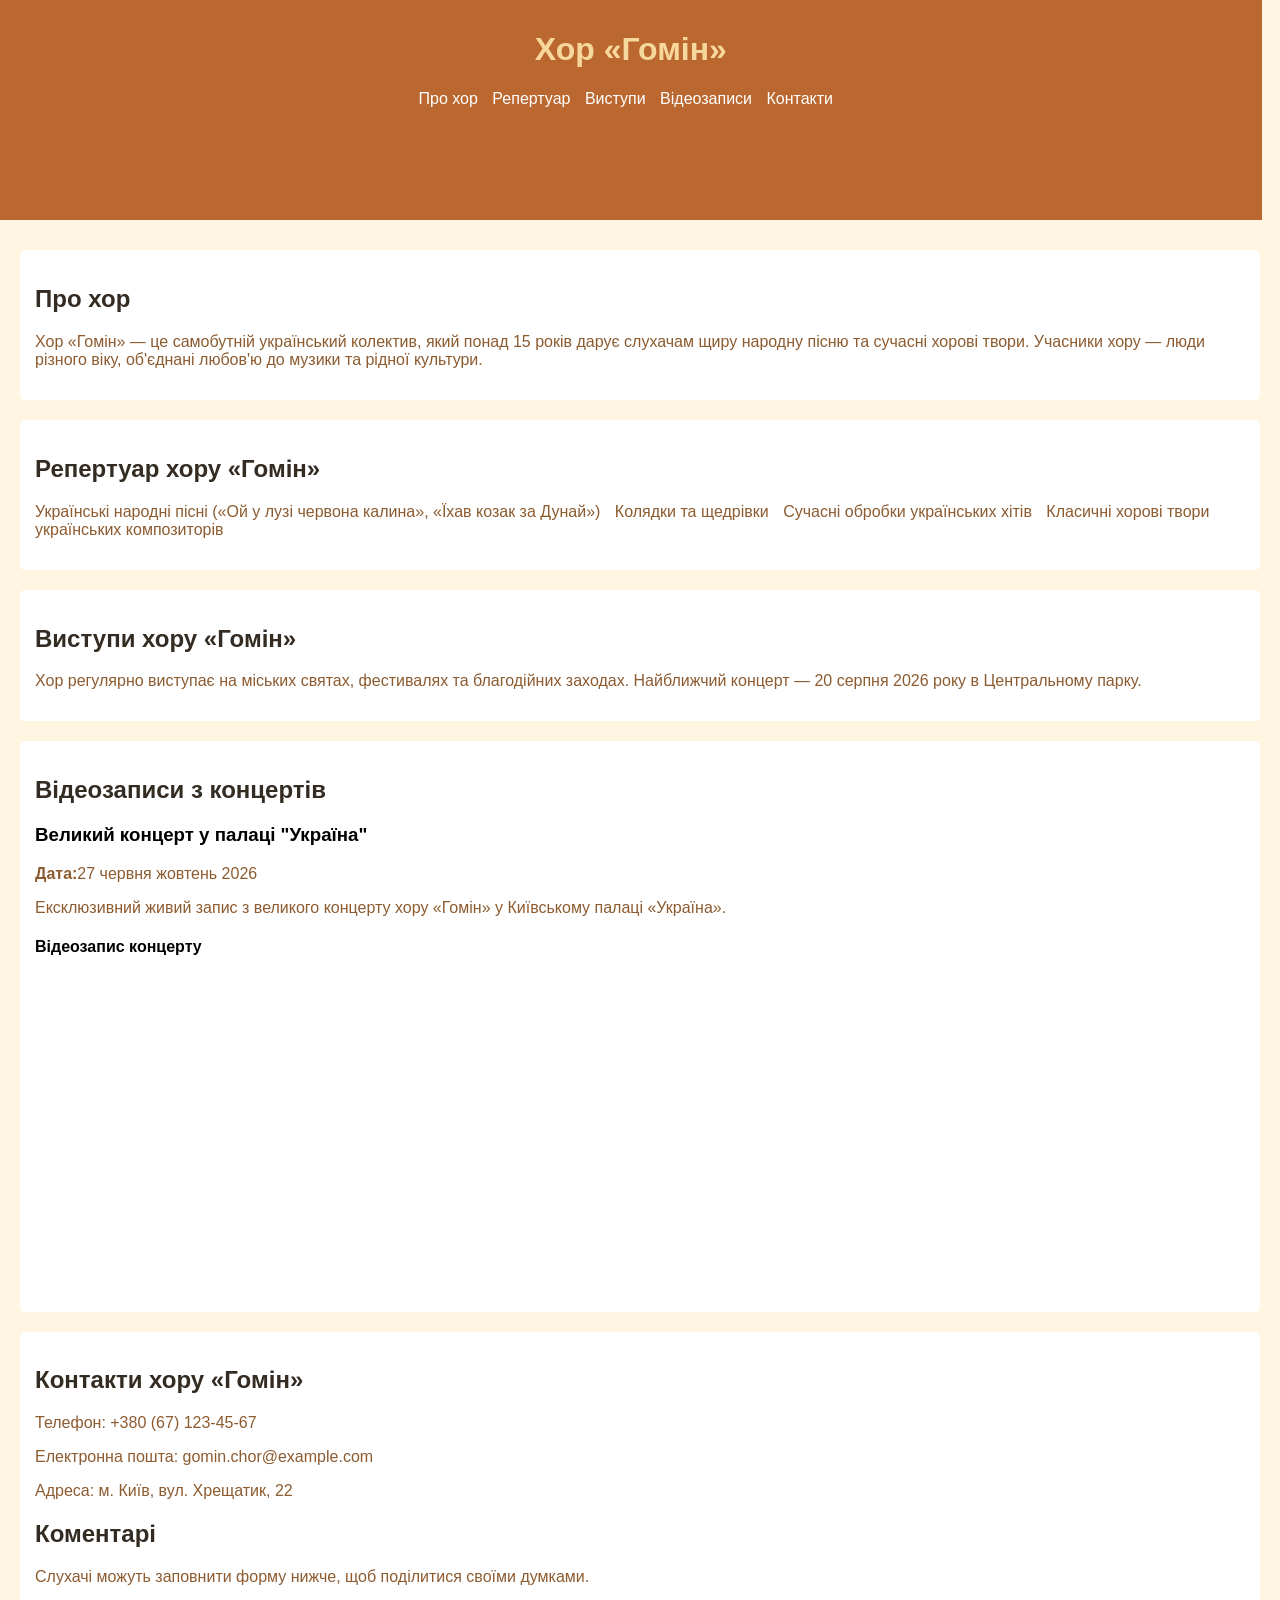
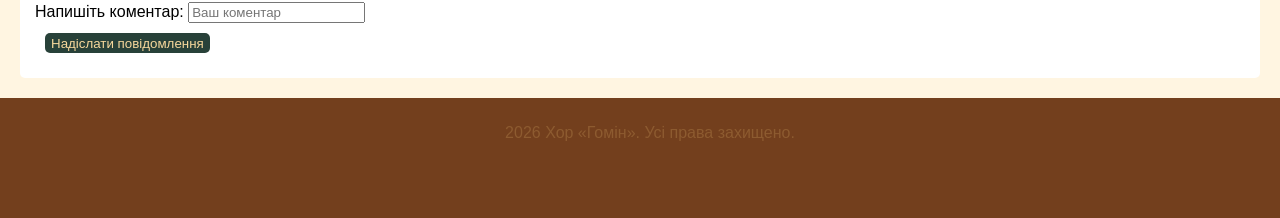
==== index.html @ abf43457 "Update index.html" ====
<!DOCTYPE html>
<html lang="uk">

<head>
    <meta charset="UTF-8">
    <meta name="viewport" content="width=device-width, initial-scale=1.0">
    <meta name="description"
        content="Хор «Гомін» — український хор із яскравим репертуаром, народними піснями та сучасними виконаннями.">
    <meta name="keywords" content="хор Гомін, український хор, народні пісні, колядки, концерт, Київ">
    <title>Хор «Гомін» — український народний хор</title>

    <link rel="stylesheet" href="css.css">
</head>

<body>
    <header>
        <h1>Хор «Гомін»</h1>
        <nav>
            <ul class="header-text">
                <li><a href="#about">Про хор</a></li>
                <li><a href="#repertoire">Репертуар</a></li>
                <li><a href="#concerts">Виступи</a></li>
                <li><a href="#videos">Відеозаписи</a></li>
                <li><a href="#contacts">Контакти</a></li>
            </ul>
        </nav>
    </header>

    <img src="https://img.tsn.ua/cached/514/tsn-0b4bc102/thumbs/1200x630/e6/7c/4715a4d18d0f8d6049e946a7b1fb7ce6.jpg" alt="">
    <main>
        <section id="about">
            <h2>Про хор</h2>
            <p>Хор «Гомін» — це самобутній український колектив, який понад 15 років дарує
                слухачам щиру народну пісню та сучасні хорові твори. Учасники хору — люди
                різного віку, об'єднані любов'ю до музики та рідної культури.
            </p>
        </section>

        <section id="repertoire">
            <h2>Репертуар хору «Гомін»</h2>
            <ul>
                <li>Українські народні пісні («Ой у лузі червона калина», «Їхав козак за Дунай»)</li>
                <li>Колядки та щедрівки</li>
                <li>Сучасні обробки українських хітів</li>
                <li>Класичні хорові твори українських композиторів</li>
            </ul>
        </section>

        <section id="concerts">
            <h2>Виступи хору «Гомін»</h2>
            <p>Хор регулярно виступає на міських святах, фестивалях та благодійних заходах. Найближчий концерт — 20
                серпня 2026 року в Центральному парку.</p>
        </section>

        <section id="videos">
            <h2>Відеозаписи з концертів</h2>

            <article>
                <h3>Великий концерт у палаці "Україна"</h3>
                <p><strong>Дата:</strong>27 червня жовтень 2026 </p>
                <p>Ексклюзивний живий запис з великого концерту хору «Гомін» у Київському палаці «Україна».</p>
                <div class="video-container">
                    <h4>Відеозапис концерту</h4>
                    <iframe width="560" height="315" src="https://www.youtube.com/embed/dipYOjBSVh4?si=ElKI0bWUUESTrNWd"
                        title="YouTube video player" frameborder="0"
                        allow="accelerometer; autoplay; clipboard-write; encrypted-media; gyroscope; picture-in-picture; web-share"
                        referrerpolicy="strict-origin-when-cross-origin" allowfullscreen></iframe>
                </div>
            </article>
        </section>

        <section id="contacts">
            <h2>Контакти хору «Гомін»</h2>
            <p>Телефон: +380 (67) 123-45-67</p>
            <p>Електронна пошта: gomin.chor@example.com</p>
            <p>Адреса: м. Київ, вул. Хрещатик, 22</p>

            <div class="container">
                <h2 class="section-title">Коментарі</h2>
                <p class="contact-subtitle">Слухачі можуть заповнити форму нижче, щоб поділитися своїми думками.</p>

                <form class="contact-form"
                    onsubmit="event.preventDefault(); alert('Повідомлення успішно відправлено.');">
                    <div class="form-group">
                        <label for="user-text">Напишіть коментар:</label>
                        <input type="text" id="user-text" name="user-text" placeholder="Ваш коментар" required>
                    </div>
                    <button type="submit" class="btn btn-primary btn-submit">Надіслати повідомлення</button>
                </form>
            </div>
        </section>
    </main>

    <footer>
        <p class="footer-text">2026 Хор «Гомін». Усі права захищено.</p>
    </footer>

    <script src="js.js"></script>
</body>

</html>
---- css.css ----
header {
    width: 97%;
    height: 200px;
    color: #f7d89c;
    background-color: #BB6830;
    text-align: center;
    padding: 10px;
}

body {
    background-color: #fff5e1;
    margin: 0%;
    padding: 0%;
    font-family: Arial, Helvetica, sans-serif;
}

ul {
    list-style: none;
    padding: 0;
}

li {
    display: inline;
    margin-right: 10px;
    color: #8D5B30;
}

a {
    text-decoration: none;
    color: #ffffff;
}

section {
    margin: 20px;
    padding: 15px;
    background-color: #fff;
    border-radius: 5px;
}

img {
    width: 200px;
    margin: 10px;
    border-radius: 8px;
    display: flex;
    justify-content: space-around;
    align-items: center;
}

footer {
    width: 100%;
    height: 100px;
    color: #c6a769;
    background-color: #733f1d;
    text-align: center;
    padding: 10px;
}

button {
    border: none;
    border-radius: 5px;
    background-color: #284139;
    color: #f7d89c;
    margin: 10px;
    width: auto;
    height: 20px;
}
h2{
    color: #342B22;
}
p{
    color: #8D5B30;
}
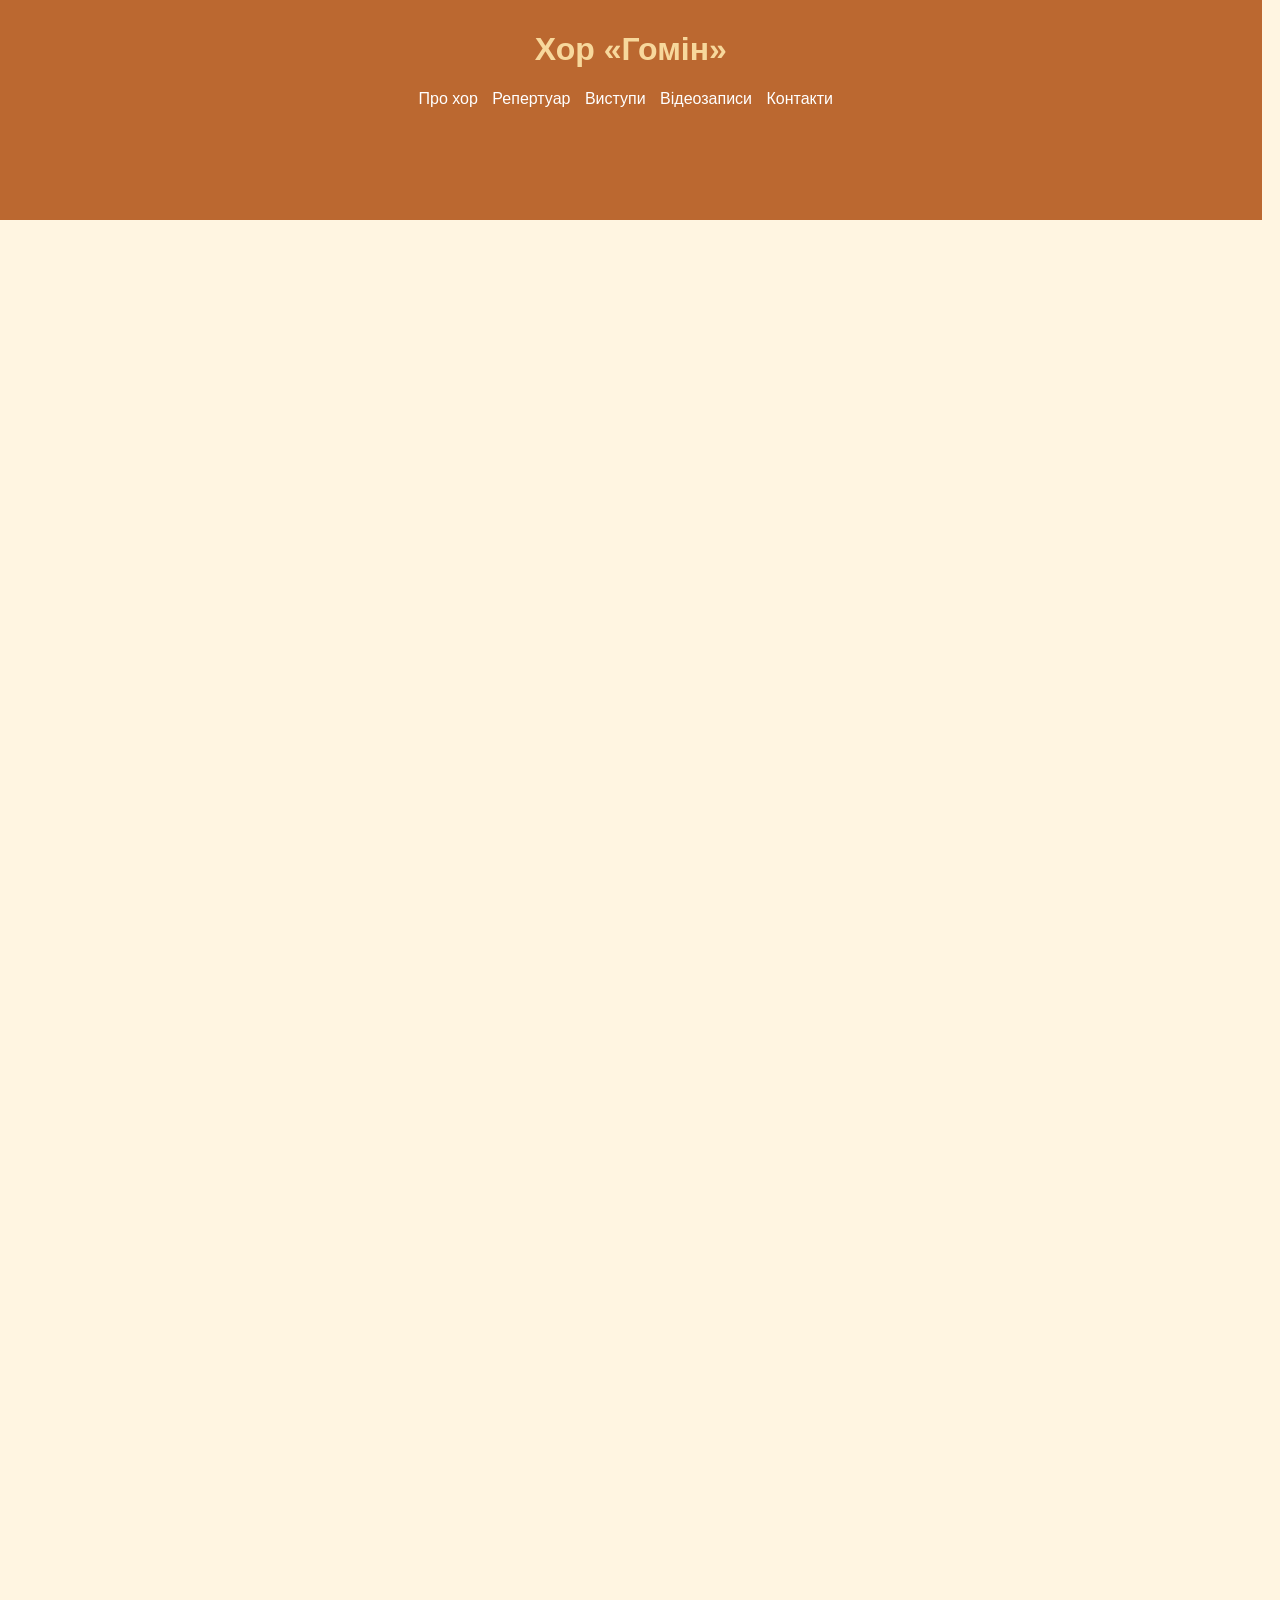
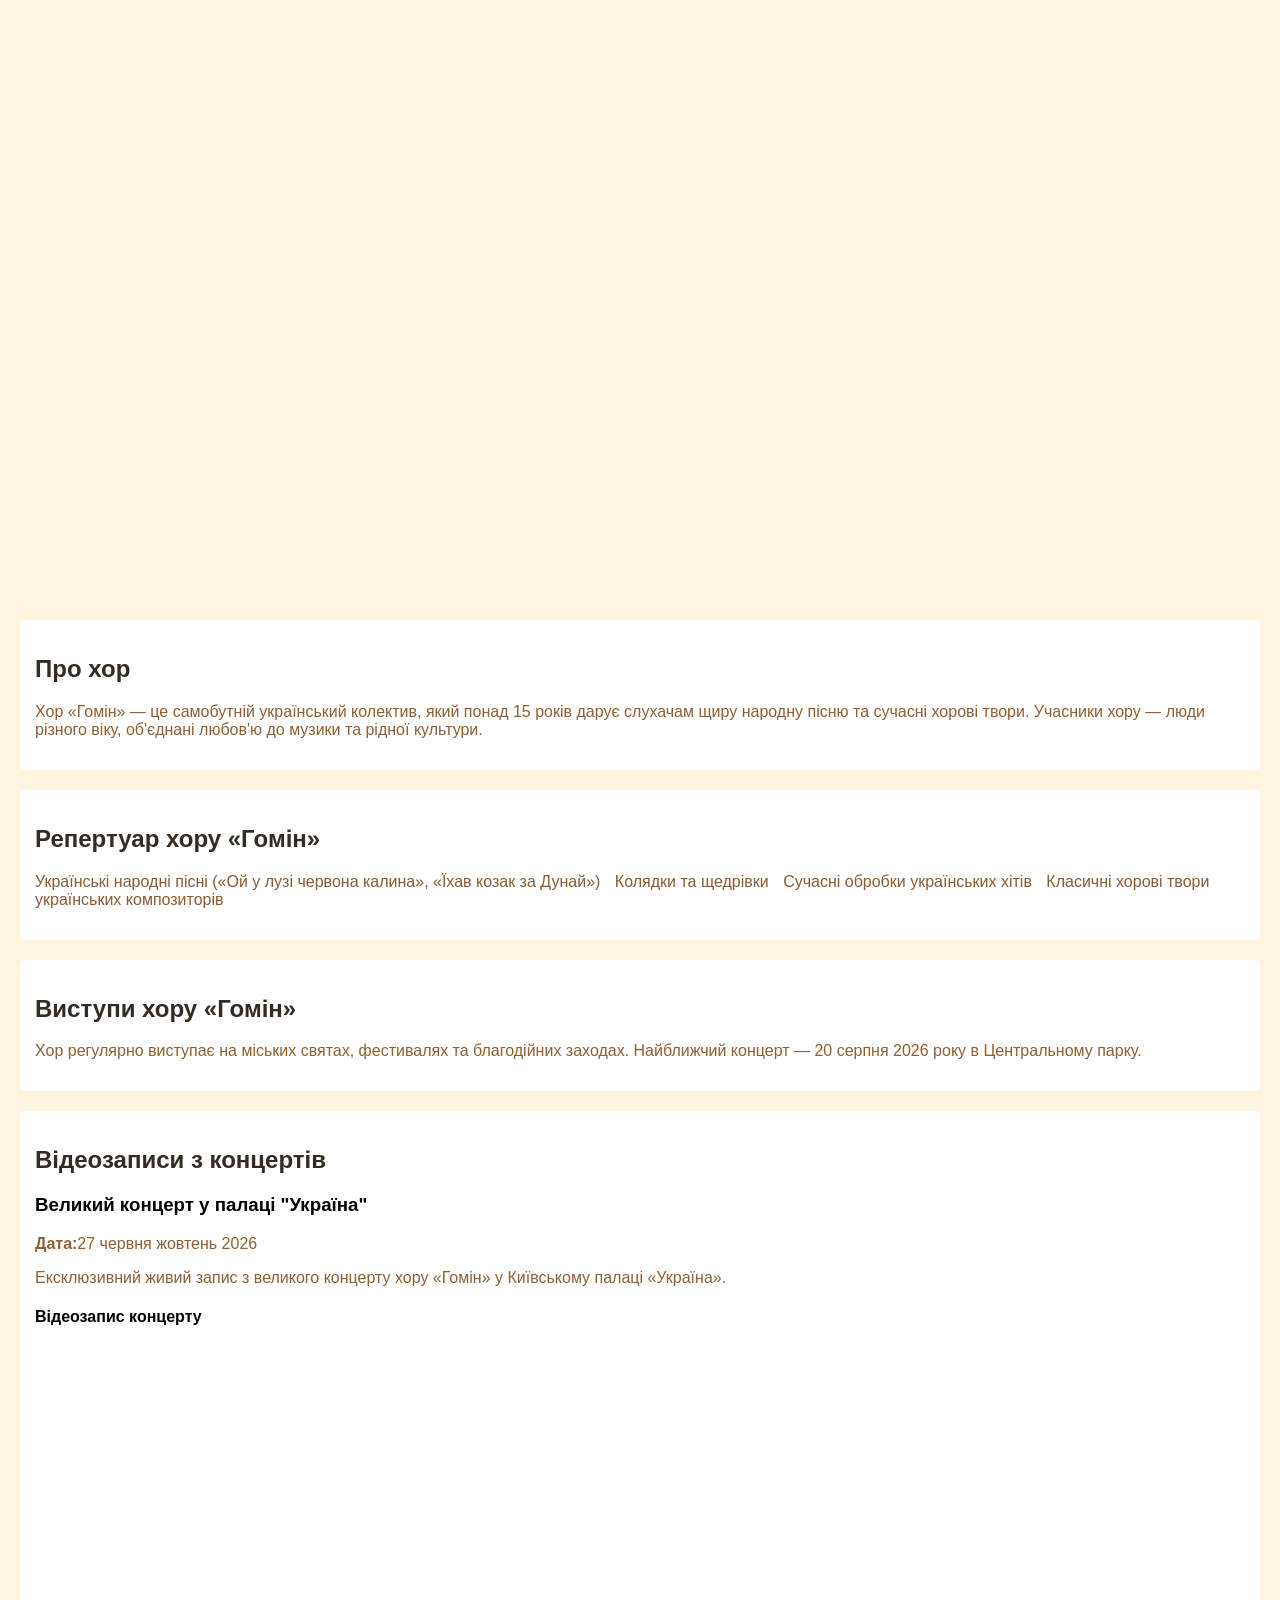
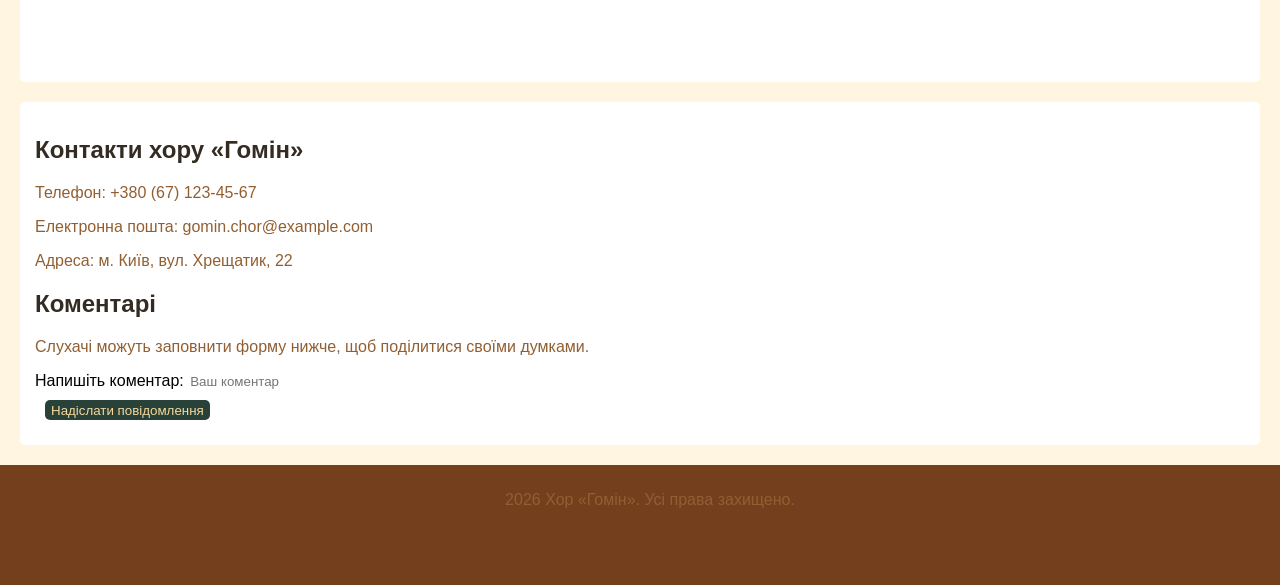
==== commit fd84b3e1: "commit" ====
--- a/index.html
+++ b/index.html
@@ -2,6 +2,16 @@
 <html lang="uk">
 
 <head>
+    <!-- Google tag (gtag.js) -->
+    <script async src="https://www.googletagmanager.com/gtag/js?id=G-XBXET9FVR9"></script>
+    <script>
+        window.dataLayer = window.dataLayer || [];
+        function gtag() { dataLayer.push(arguments); }
+        gtag('js', new Date());
+
+        gtag('config', 'G-XBXET9FVR9');
+    </script>
+
     <meta charset="UTF-8">
     <meta name="viewport" content="width=device-width, initial-scale=1.0">
     <meta name="description"
@@ -26,7 +36,8 @@
         </nav>
     </header>
 
-    <img src="https://img.tsn.ua/cached/514/tsn-0b4bc102/thumbs/1200x630/e6/7c/4715a4d18d0f8d6049e946a7b1fb7ce6.jpg" alt="">
+    <img src="https://img.tsn.ua/cached/514/tsn-0b4bc102/thumbs/1200x630/e6/7c/4715a4d18d0f8d6049e946a7b1fb7ce6.jpg"
+        alt="">
     <main>
         <section id="about">
             <h2>Про хор</h2>
--- a/css.css
+++ b/css.css
@@ -38,8 +38,8 @@
 }
 
 img {
-    width: 200px;
-    margin: 10px;
+    width: 800px;
+    margin: 1000px;
     border-radius: 8px;
     display: flex;
     justify-content: space-around;
@@ -68,5 +68,8 @@
     color: #342B22;
 }
 p{
-    color: #8D5B30;
+    color: #915f32;
+}
+input{
+    border: none;
 }
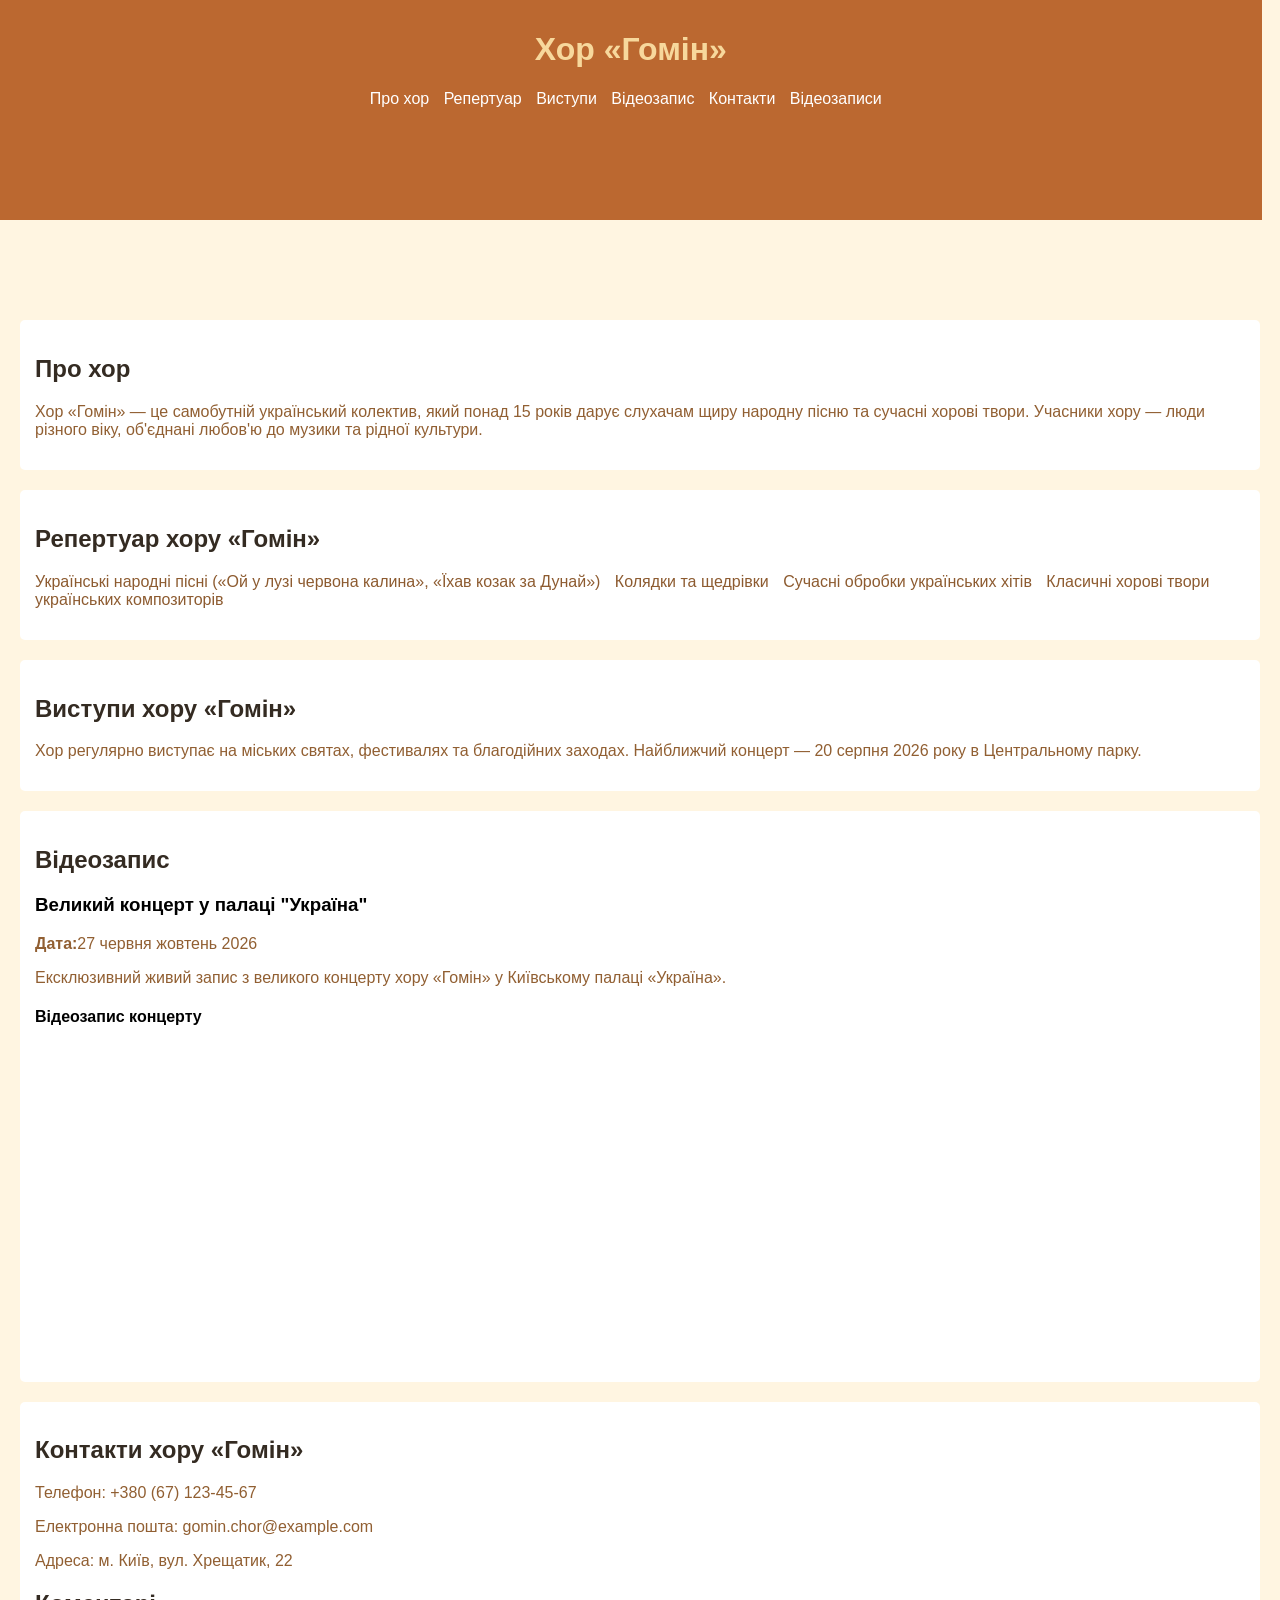
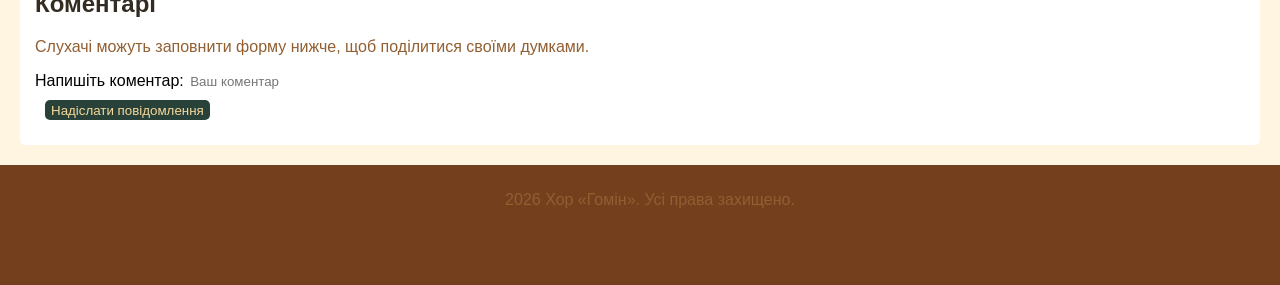
==== commit 71cec203: "commit" ====
--- a/index.html
+++ b/index.html
@@ -30,8 +30,9 @@
                 <li><a href="#about">Про хор</a></li>
                 <li><a href="#repertoire">Репертуар</a></li>
                 <li><a href="#concerts">Виступи</a></li>
-                <li><a href="#videos">Відеозаписи</a></li>
+                <li><a href="#video">Відеозапис</a></li>
                 <li><a href="#contacts">Контакти</a></li>
+                <li><a href="videos.html">Відеозаписи</a></li>
             </ul>
         </nav>
     </header>
@@ -63,8 +64,8 @@
                 серпня 2026 року в Центральному парку.</p>
         </section>
 
-        <section id="videos">
-            <h2>Відеозаписи з концертів</h2>
+        <section id="video">
+            <h2>Відеозапис</h2>
 
             <article>
                 <h3>Великий концерт у палаці "Україна"</h3>
--- a/css.css
+++ b/css.css
@@ -39,7 +39,7 @@
 
 img {
     width: 800px;
-    margin: 1000px;
+    margin: 50px;
     border-radius: 8px;
     display: flex;
     justify-content: space-around;
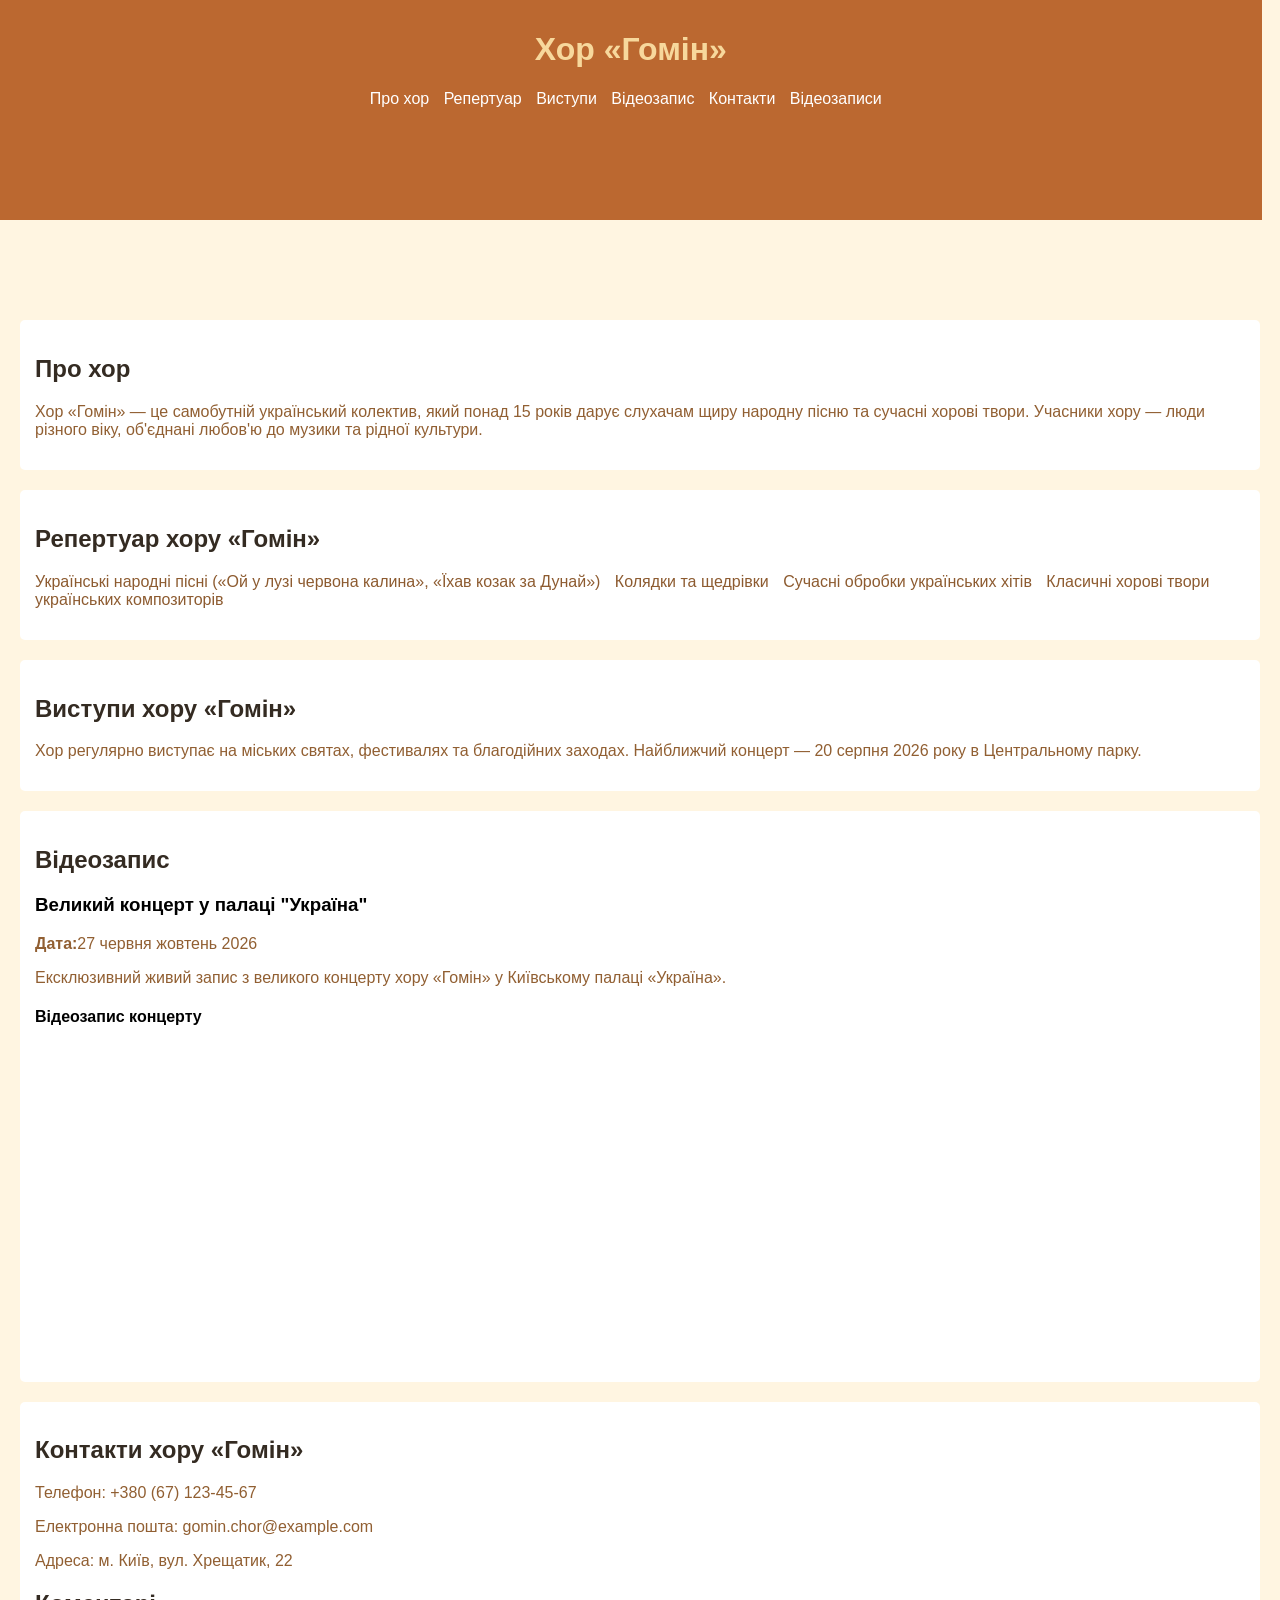
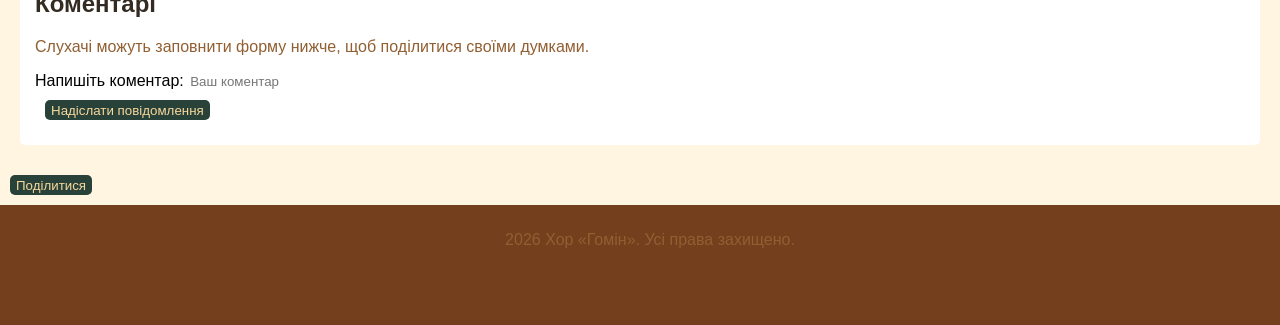
==== commit d331f67f: "c" ====
--- a/index.html
+++ b/index.html
@@ -102,7 +102,7 @@
             </div>
         </section>
     </main>
-
+  <button aria-label="поділитися цією сторінкою">Поділитися</button>
     <footer>
         <p class="footer-text">2026 Хор «Гомін». Усі права захищено.</p>
     </footer>
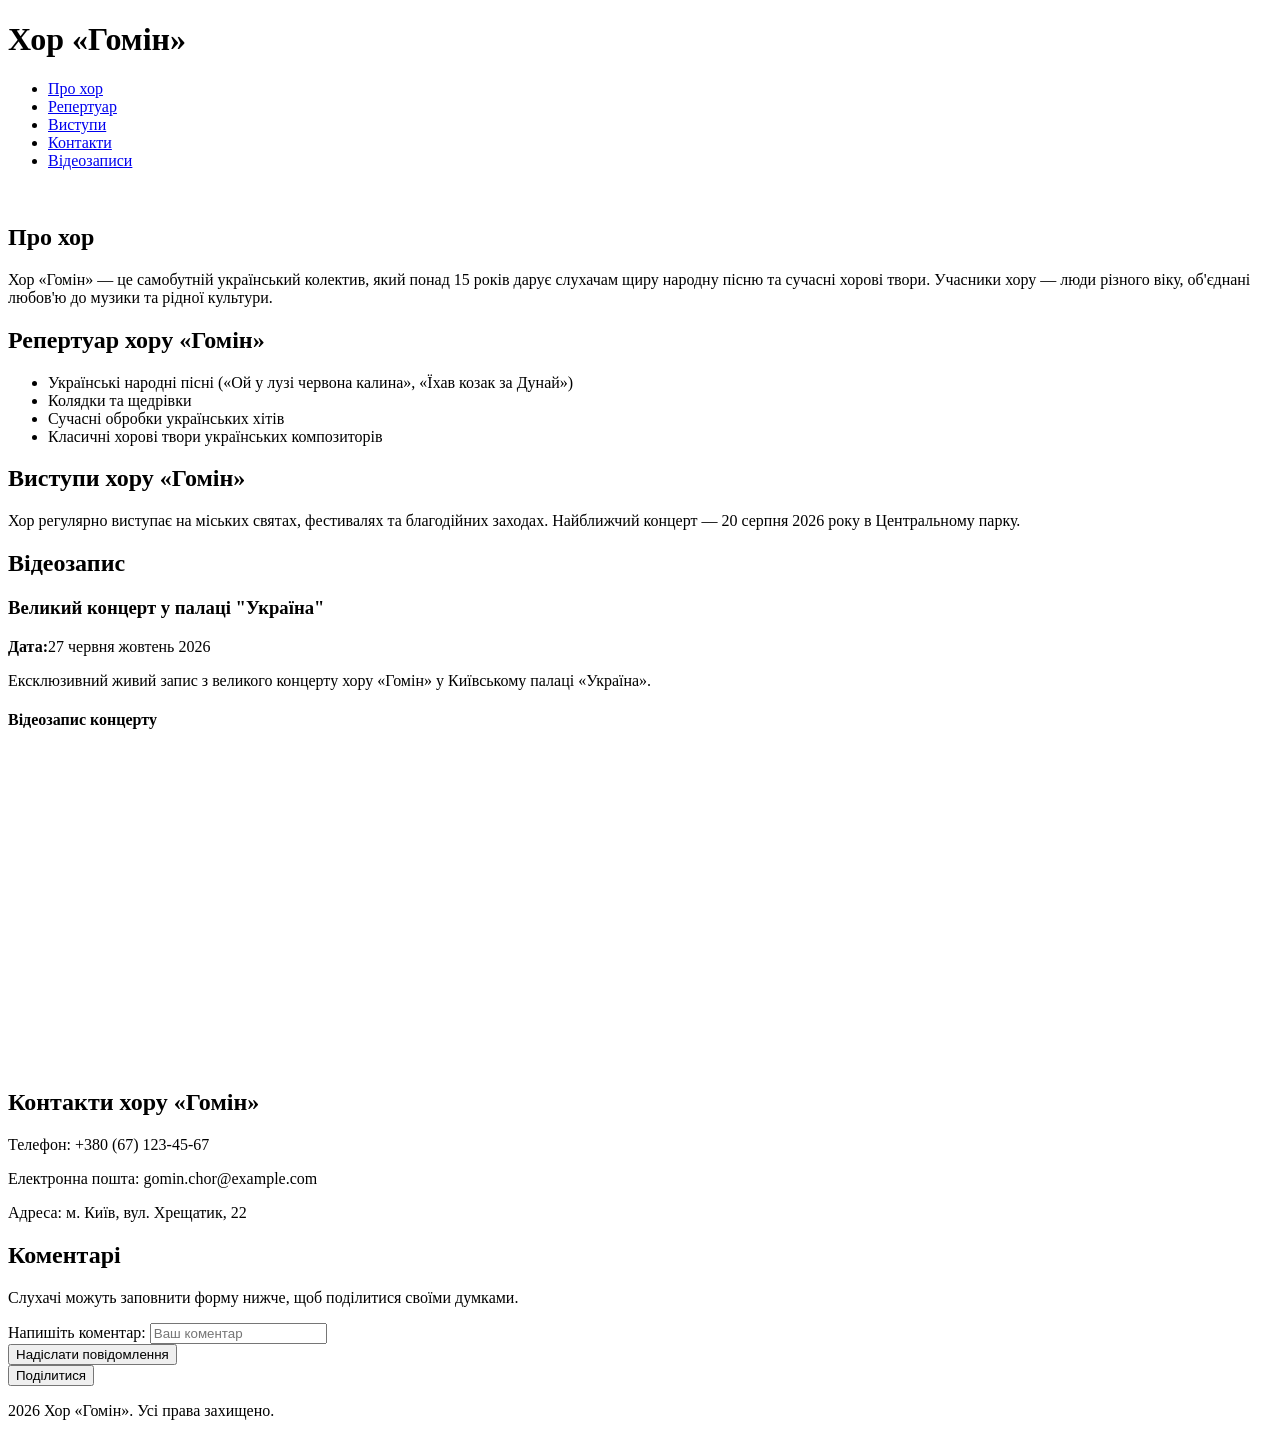
==== commit 5923a3ee: "c" ====
--- a/index.html
+++ b/index.html
@@ -19,7 +19,7 @@
     <meta name="keywords" content="хор Гомін, український хор, народні пісні, колядки, концерт, Київ">
     <title>Хор «Гомін» — український народний хор</title>
 
-    <link rel="stylesheet" href="css.css">
+    <link rel="stylesheet" href="css.css/scr.css">
 </head>
 
 <body>
@@ -27,12 +27,31 @@
         <h1>Хор «Гомін»</h1>
         <nav>
             <ul class="header-text">
-                <li><a href="#about">Про хор</a></li>
-                <li><a href="#repertoire">Репертуар</a></li>
-                <li><a href="#concerts">Виступи</a></li>
-                <li><a href="#video">Відеозапис</a></li>
-                <li><a href="#contacts">Контакти</a></li>
-                <li><a href="videos.html">Відеозаписи</a></li>
+                <li><a onclick="gtag('event', 'click', {'event_category': 'Link',
+
+'event_label': 'Page Link'});" href="#about">Про хор</a></li>
+
+
+                <li><a onclick="gtag('event', 'click', {'event_category': 'Link',
+
+'event_label': 'Page Link'});" href="#repertoire">Репертуар</a></li>
+
+
+                <li><a  onclick="gtag('event', 'click', {'event_category': 'Link',
+
+'event_label': 'Page Link'});"href="#concerts">Виступи</a></li>
+
+
+                <li><a onclick="gtag('event', 'click', {'event_category': 'Link',
+
+'event_label': 'Page Link'});"href="#contacts">Контакти</a></li>
+
+
+                <li><a onclick="gtag('event', 'click', {'event_category': 'Link',
+
+'event_label': 'Page Link'});" href="videos.html">Відеозаписи</a></li>
+
+
             </ul>
         </nav>
     </header>
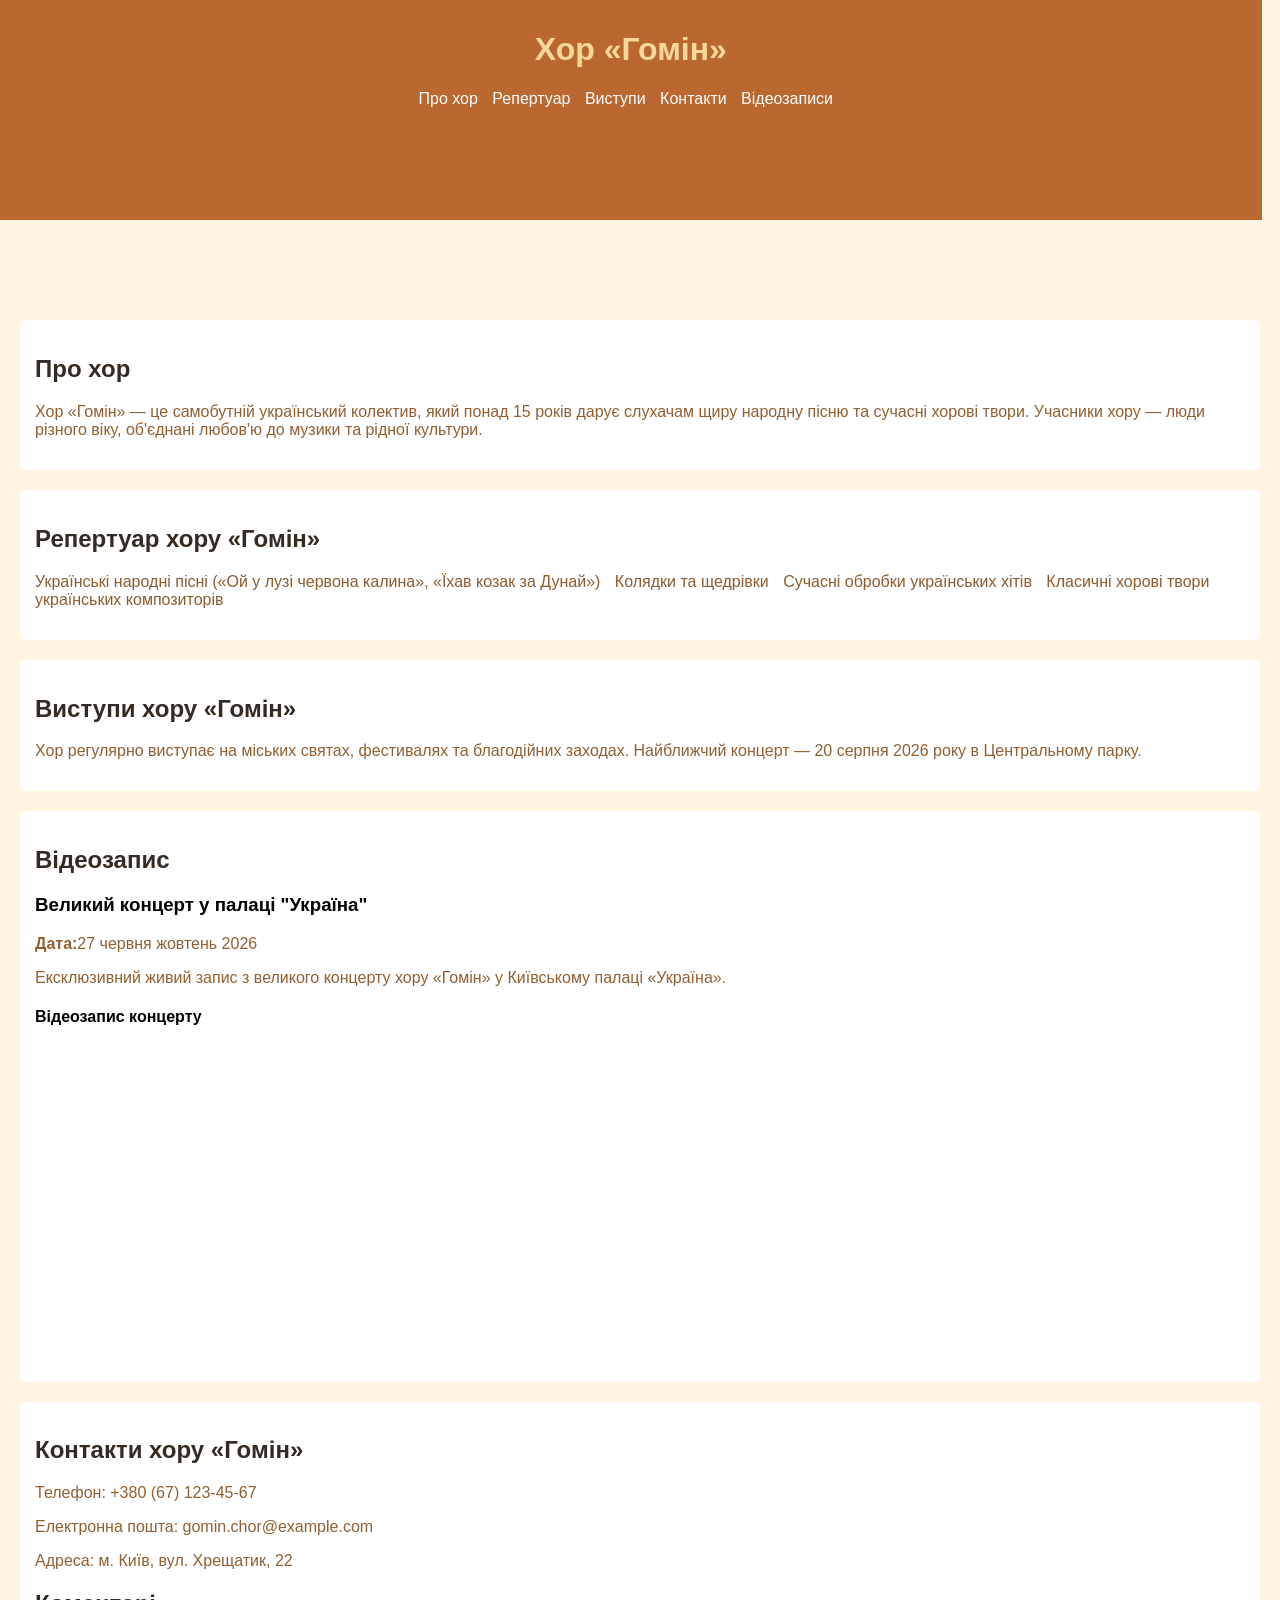
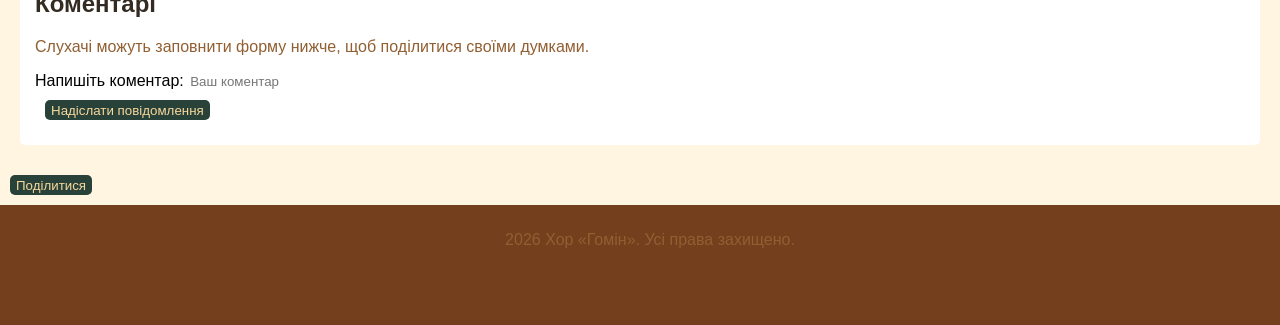
==== commit 45e3d8f1: "c" ====
--- a/index.html
+++ b/index.html
@@ -19,7 +19,7 @@
     <meta name="keywords" content="хор Гомін, український хор, народні пісні, колядки, концерт, Київ">
     <title>Хор «Гомін» — український народний хор</title>
 
-    <link rel="stylesheet" href="css.css/scr.css">
+    <link rel="stylesheet" href="css.css">
 </head>
 
 <body>
--- a/css.css
+++ b/css.css
@@ -0,0 +1,79 @@
+.main {
+    color: #b96b34;
+}
+
+header {
+    width: 97%;
+    height: 200px;
+    color: #f7d89c;
+    background-color: #BB6830;
+    text-align: center;
+    padding: 10px;
+}
+
+body {
+    background-color: #fff5e1;
+    margin: 0%;
+    padding: 0%;
+    font-family: Arial, Helvetica, sans-serif;
+}
+
+ul {
+    list-style: none;
+    padding: 0;
+}
+
+li {
+    display: inline;
+    margin-right: 10px;
+    color: #8D5B30;
+}
+
+a {
+    text-decoration: none;
+    color: #ffffff;
+}
+
+section {
+    margin: 20px;
+    padding: 15px;
+    background-color: #fff;
+    border-radius: 5px;
+}
+
+img {
+    width: 800px;
+    margin: 50px;
+    border-radius: 8px;
+    display: flex;
+    justify-content: space-around;
+    align-items: center;
+}
+
+footer {
+    width: 100%;
+    height: 100px;
+    color: #c6a769;
+    background-color: #733f1d;
+    text-align: center;
+    padding: 10px;
+}
+
+button {
+    border: none;
+    border-radius: 5px;
+    background-color: #284139;
+    color: #f7d89c;
+    margin: 10px;
+    width: auto;
+    height: 20px;
+}
+h2{
+    color: #342B22;
+}
+p{
+    color: #915f32;
+}
+input{
+    border: none;
+}
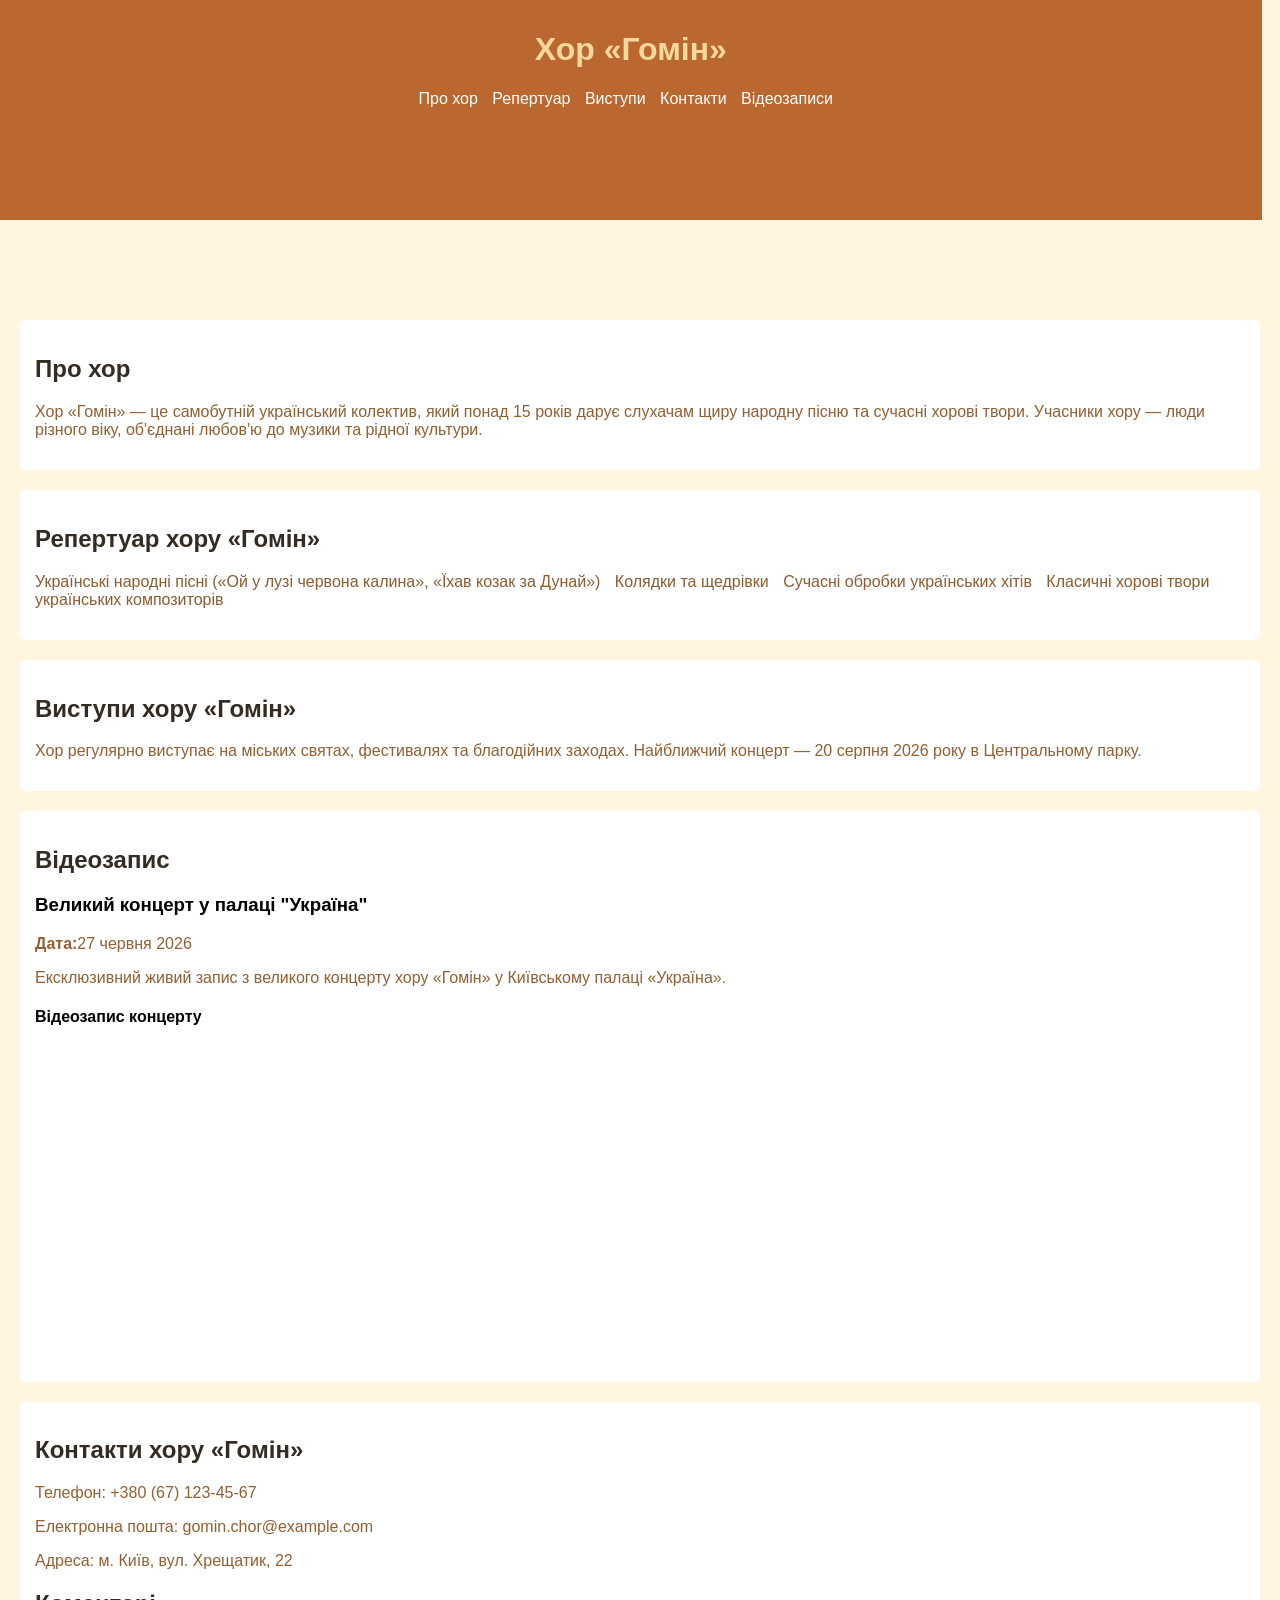
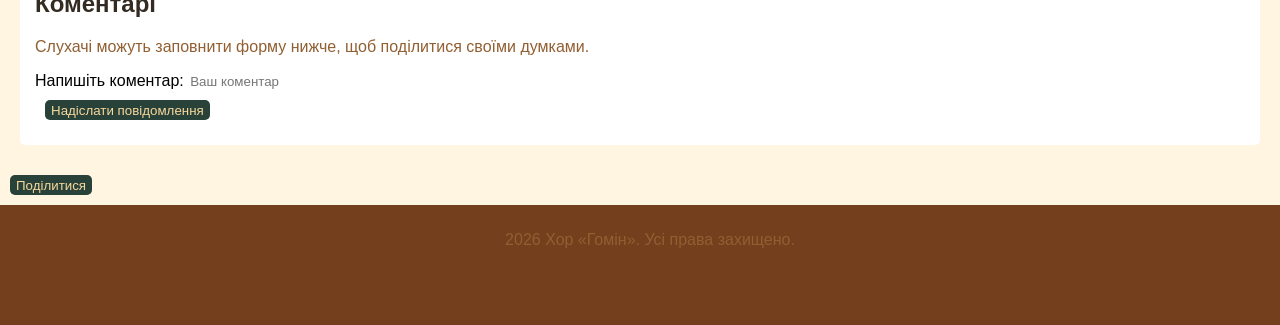
==== commit 3d9023fd: "c" ====
--- a/index.html
+++ b/index.html
@@ -88,7 +88,7 @@
 
             <article>
                 <h3>Великий концерт у палаці "Україна"</h3>
-                <p><strong>Дата:</strong>27 червня жовтень 2026 </p>
+                <p><strong>Дата:</strong>27 червня  2026 </p>
                 <p>Ексклюзивний живий запис з великого концерту хору «Гомін» у Київському палаці «Україна».</p>
                 <div class="video-container">
                     <h4>Відеозапис концерту</h4>
